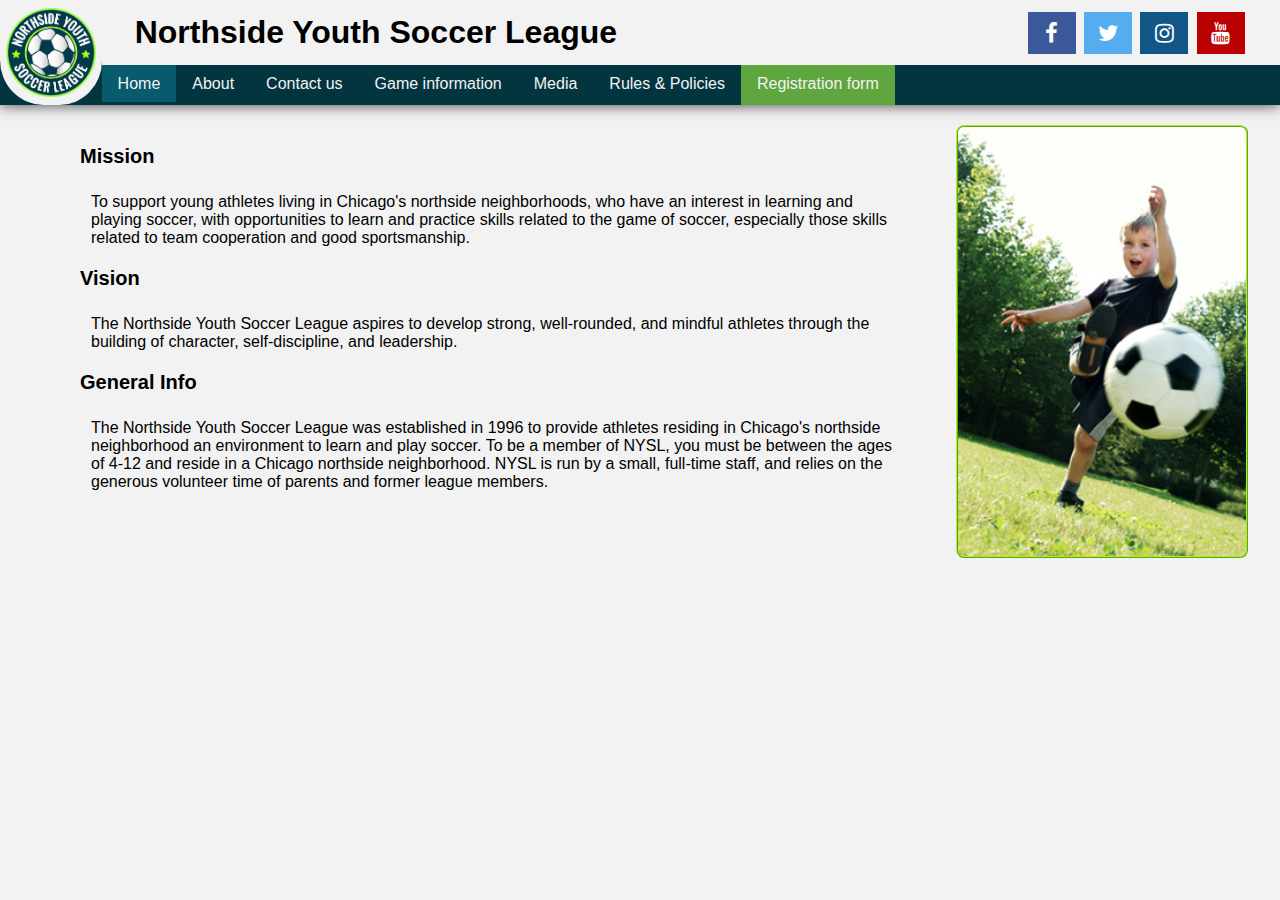
==== about.html @ 5c036fa7 "my first commit" ====
<!DOCTYPE html>

<html lang="en">

<head>

    <meta charset="utf-8"/>
    <title>About NYSL</title>
            
    <link rel="stylesheet" href="https://cdnjs.cloudflare.com/ajax/libs/font-awesome/4.7.0/css/font-awesome.min.css">
    <link rel="stylesheet" href="./styles/NYSL_3.css"/>
</head>
            
<body>
            
    <header class="header_container">

        <img id="logo" class="logo" src="./img/nysl_logo.png" alt="NYSL logo"/>
                
        <div class="nav_title_socilas_container">
            <div class="title_socials_container">
                <h1 class="title">Northside Youth Soccer League</h1>
                <section class="socials">
                    <a href="./social_media.html" class="fa fa-facebook"> </a>
                    <a href="./social_media.html" class="fa fa-twitter"> </a>
                    <a href="./social_media.html" class="fa fa-instagram"> </a>
                    <a href="./social_media.html" class="fa fa-youtube"> </a>    
                </section>
            </div>
                    
            <nav class="navigation">
                <ul class="navbar">
                    <li class="nav"><a class="active" href="./index.html">Home</a></li>
                    <li class="nav"><a href="./about.html">About</a></li>
                    <li class="nav"><a href="./contact.html">Contact us</a></li>
                    <li class="nav"><a href="./schedule.html">Game information</a></li>
                    <li class="nav"><a href="./media.html">Media</a></li>
                    <li class="nav"><a href="./rules.html">Rules & Policies</a></li>
                    <li class="regist nav"><a href="./registration_form.html">Registration form</a></li>
                </ul>
                            
            </nav>
       
    </header>



<main class="about_container">

    <div class="about_main">
        <h3>Mission</h3>

        <p class="justtext">To support young athletes living in Chicago's northside neighborhoods, who have an
    interest in learning and playing soccer, with opportunities to learn and practice skills
    related to the game of soccer, especially those skills related to team cooperation and
    good sportsmanship.
        </p>

        <h3>Vision</h3>

        <p class="justtext">The Northside Youth Soccer League aspires to develop strong, well-rounded, and
    mindful athletes through the building of character, self-discipline, and leadership.
        </p>

        <h3>General Info</h3>

        <p class="justtext">The Northside Youth Soccer League was established in 1996 to provide athletes
    residing in Chicago's northside neighborhood an environment to learn and play soccer.
    To be a member of NYSL, you must be between the ages of 4-12 and reside in a
    Chicago northside neighborhood. NYSL is run by a small, full-time staff, and relies on
    the generous volunteer time of parents and former league members.
        </p>

    </div>

    <img class="pframe" src="./img/soccer_image1.jpeg" alt="kid playing soccer">

</main>

</body>

</html>
---- styles/NYSL_3.css ----
*{
    margin: 0px;
    padding: 0px;
}

body{font-family: "Avant Garde", "Century Gothic", sans-serif;
        background-color: #F2F2F2
}

span{font-weight: bold
}

/*new header*/

.header_container{display: flex;
    background-color: #033540;
    height:105px;
    position: sticky;
    top:0;
    box-shadow: 0px 0px 14px 0px rgba(0,0,0,0.75);
}

.logo{height: auto;
    width: 7%;
    background-color: #F2F2F2;
    border-width: 5px 3px 5px 3px ;
    border-color: #F2F2F2;
    border-style: solid;
    padding-right: 3px;
    padding-left: 3px;
    padding-bottom: 0px;
    border-bottom-left-radius: 42.8%;
    border-bottom-right-radius: 42%;
    object-fit: contain
}

.nav_title_socilas_container{display:flex;
    background-color: #F2F2F2;
    flex-grow: 1;
    flex-direction: column;

}

/*nav bar*/

.navigation{display:flex;
     background-color:#033540;
     height: 38%;
     display: flex;
}

.navbar{width: 100%;
    display: flex;
    align-content: center;
}

ul:not(.ulist){list-style-type: none;
    overflow: hidden;
    background-color: #033540
    }
    
    ul li.regist{ background-color: #60A63F
    }

    .nav a{display: block;
        color: #F2F2F2;
        text-align: center;
        text-decoration: none;
        padding:9.5px 16px;
    }
    .nav a:hover:not(.active)  {
            background-color: #031e24;
          }
    a.active{background-color: #085a6d
    }

/*end of nav bar*/

.title_socials_container{display: flex;
    justify-content: space-around;
    height: 62%;
    
}

.title{width: 70%;
    align-self: center;
}

/*social media "bar"*/

.socials{ align-self: center;
}

.fa {padding: 10px;
    font-size: 22px;
    width: 28px;
    text-align: center;
    text-decoration: none;
    margin: 5px 2px;
  }

.fa:hover {opacity: 0.7;
}

.fa-facebook {background: #3B5998;
            color: white;
  }
  
.fa-twitter {background: #55ACEE;
            color: white;
  }

.fa-youtube { background: #bb0000;
            color: white;
  }

.fa-instagram {background: #125688;
            color: white;
  }
/*end of social media*/

/*end of header*/

main{margin-left:80px;
    padding-top: 20px;
}

h3{margin-top: 20px;
    margin-bottom: 25px;
    font-size: 20px
} 

h4{margin-top: 20px}

p{margin-top: 5px
}

p:not(.justtext):not(.sidenote):not(.ntext):not(.footnote) {text-decoration: underline
}

/*Home page*/

main.index_container{display:flex;  
}

.index_main{display:flex;
    flex-flow: column wrap;
    width: 70%;
}


.index_side{display: flex;
    flex-flow: column wrap;
    flex-grow: 1;
    align-content: center;
}


.justtext {margin-left: 11px;
            margin-bottom: 20px
        } 

/*About page*/

main.about_container{display: flex;
    padding-right: 2.5%;
}

.about_main{width: 70%;
padding-right: 5%}

.pframe{height: auto;
    width: auto;
    border: 2px ridge #A2F229;
    border-radius: 8px;
    flex-grow: 1;
}


/*media page*/

.row {
    display: flex;
    flex-wrap: wrap;
    padding: 0 4px;
  }

  .column {
    flex: 25%;
    max-width: 25%;
    padding: 0 4px;
    box-sizing: border-box;
  }
  .column img {
    margin-top: 8px;
    vertical-align: middle;
    width: 100%;
    height: auto;
  }

/*end of media page*/

/*Rules page css*/

.container{ width:75%;
    text-align: justify;
}

.sidenote{ font-style: italic
}

div.ulist{ margin-top:15px;
    margin-bottom: 15px;
    width: 100%;
}

div.fifa{ width: 100%;
}

ul.ulist{margin-top: 10px;
    margin-bottom: 10px;
    list-style-position: inside;
    list-style-type: square;
    margin-left: 25px;
}

ol{margin-top: 10px;
margin-bottom: 10px;
margin-left: 15px;
list-style-position: outside
}

ol.fifa {margin-left: 32px
}

ol.fields {list-style-type: lower-roman;
    margin-left: 32px
}

li.add_on{ list-style-type: circle;
    margin-left: 32px;
}

li:not(.nav){margin-bottom: 5px
}

/*Schedule page css*/

h2{margin:auto;}

.tables_container{display: flex;
    flex-flow: column wrap;
    padding-top: 2%;}

table{width: 80%;
    margin: auto;
    table-layout: fixed;
}

caption{padding:5px;
    text-align: left
}

td{text-align: center
}

th, td {padding: 5px 20px 10px 15px;      
}

td.date{vertical-align: top;
}

th{text-decoration: underline;
}

table, th, td{ border-collapse: collapse;
}

table.locations tr:nth-child(even) {background-color: rgba(174, 242, 73, 0.219)}

table.locations tr:nth-child(odd) {background-color: rgba(162, 242, 41, 0.363)}

.foot{margin:auto;
}


/*Registration form*/

.centertittle{text-align: center;
    margin: 20px 0px 20px 0px;
}
form {border-spacing: 20px;
    width: 88%;
    margin-top:25px;
    margin-left: 80px;
}
.formchild{display: flex;
    flex-direction: column;
    margin: 20px 0px 20px 0px;
}

fieldset {border: 2px solid #60A63F;
    border-radius: 4px;
    padding-left: 20px;
    padding-bottom: 5px;
    display: flex;
    flex-direction: column;
}
.personal_line {display: flex;
    margin: 10px 0px 10px 0px;
}
.linefirstside {width: 50%
}
.linesecondside{flex-grow: 1
}

.linefirstside>input[name="firstname"] {width: 70%
}
.linesecondside>input[name="lastname"]{width: 74%
}
div>input[name="address"]{width: 85%
}
div>input[name="parent_or_guardian"]{width:83.2%
}
.linefirstside>input[name="city"]{width:89%;
}
.linesecondside>input[name="zipcode"]{width: 76%
}
.linefirstside>input[name="birthday"]{width: 61.3%
}
.linefirstside>input[name="phone"]{width: 73.6%
}
.linesecondside>input[name="email"]{width:69.2%}

.schools

legend {padding: 0px 10px 2.5px 10px;
    margin-left: 10px;
}

input{background-color: #F2F2F2;
    padding: 2.5px 2.5px;
    border: none;
    border-bottom: 2px solid #033540;
    outline: none;}
   

select {background-color: #F2F2F2;
    border: 2px solid #033540;
    outline:none;
    margin:10px 45px 5px 0px;
    width: 20%;
    padding: 5px;
    border-radius: 2px;
}

.formtext{font-style: italic;
    font-size: 0.8em;
}

input[type=submit] {
    background-color: rgb(125, 187, 31);
    color: #F2F2F2;
    padding: 11px 11px;
    width: 9%;
    font-size: 1.05em;
    margin: 10px;
    border: none;
    border-radius: 4px;
    cursor: pointer;
  }
  input[type=submit]:hover {
    background-color:#AEF249;
  }

.rightside{text-align: start}

.subbutton{display: flex;
    justify-content: center;
}
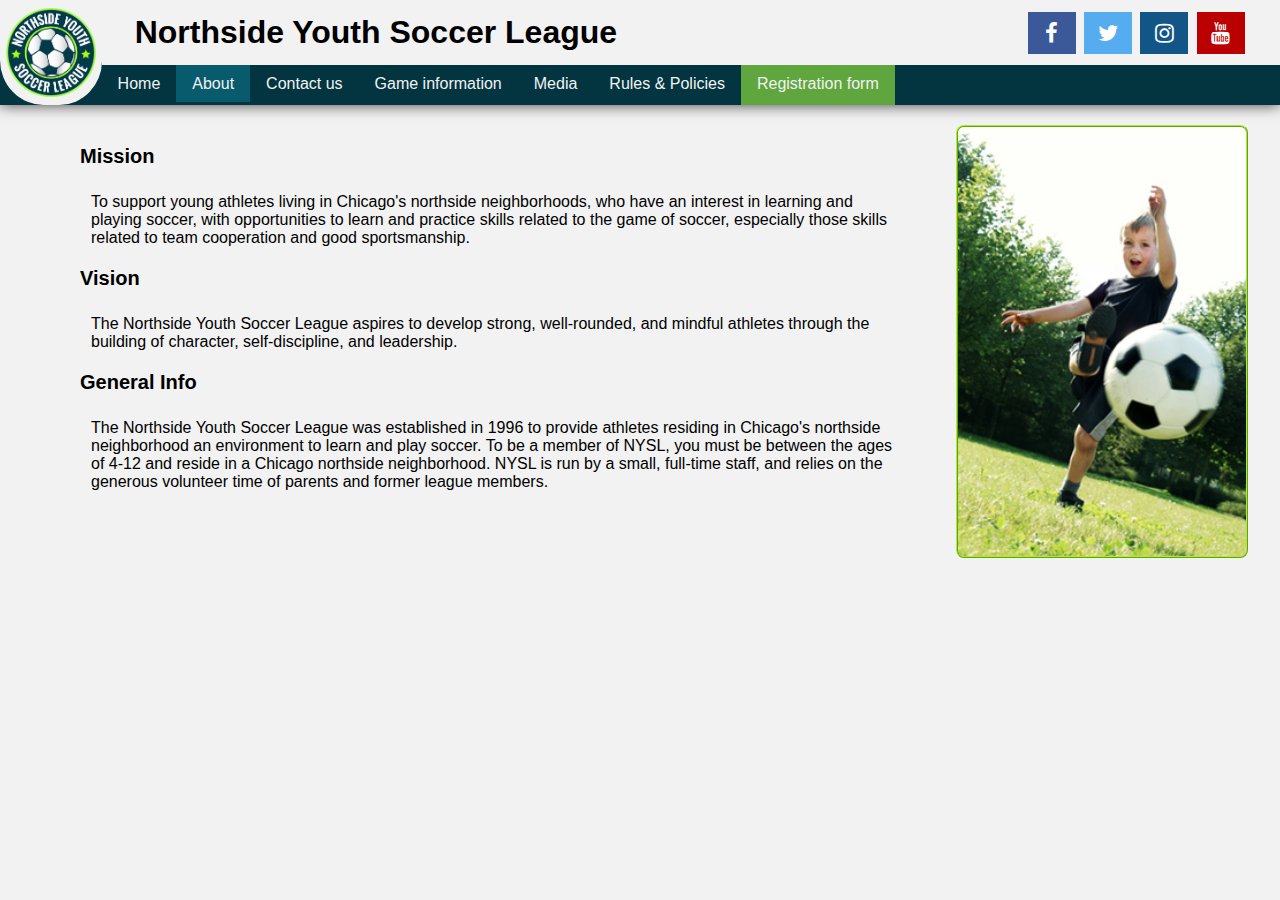
==== commit c47f41f5: "fix the class active at nav bar" ====
--- a/about.html
+++ b/about.html
@@ -30,8 +30,8 @@
                     
             <nav class="navigation">
                 <ul class="navbar">
-                    <li class="nav"><a class="active" href="./index.html">Home</a></li>
-                    <li class="nav"><a href="./about.html">About</a></li>
+                    <li class="nav"><a href="./index.html">Home</a></li>
+                    <li class="nav"><a class="active" href="./about.html">About</a></li>
                     <li class="nav"><a href="./contact.html">Contact us</a></li>
                     <li class="nav"><a href="./schedule.html">Game information</a></li>
                     <li class="nav"><a href="./media.html">Media</a></li>
